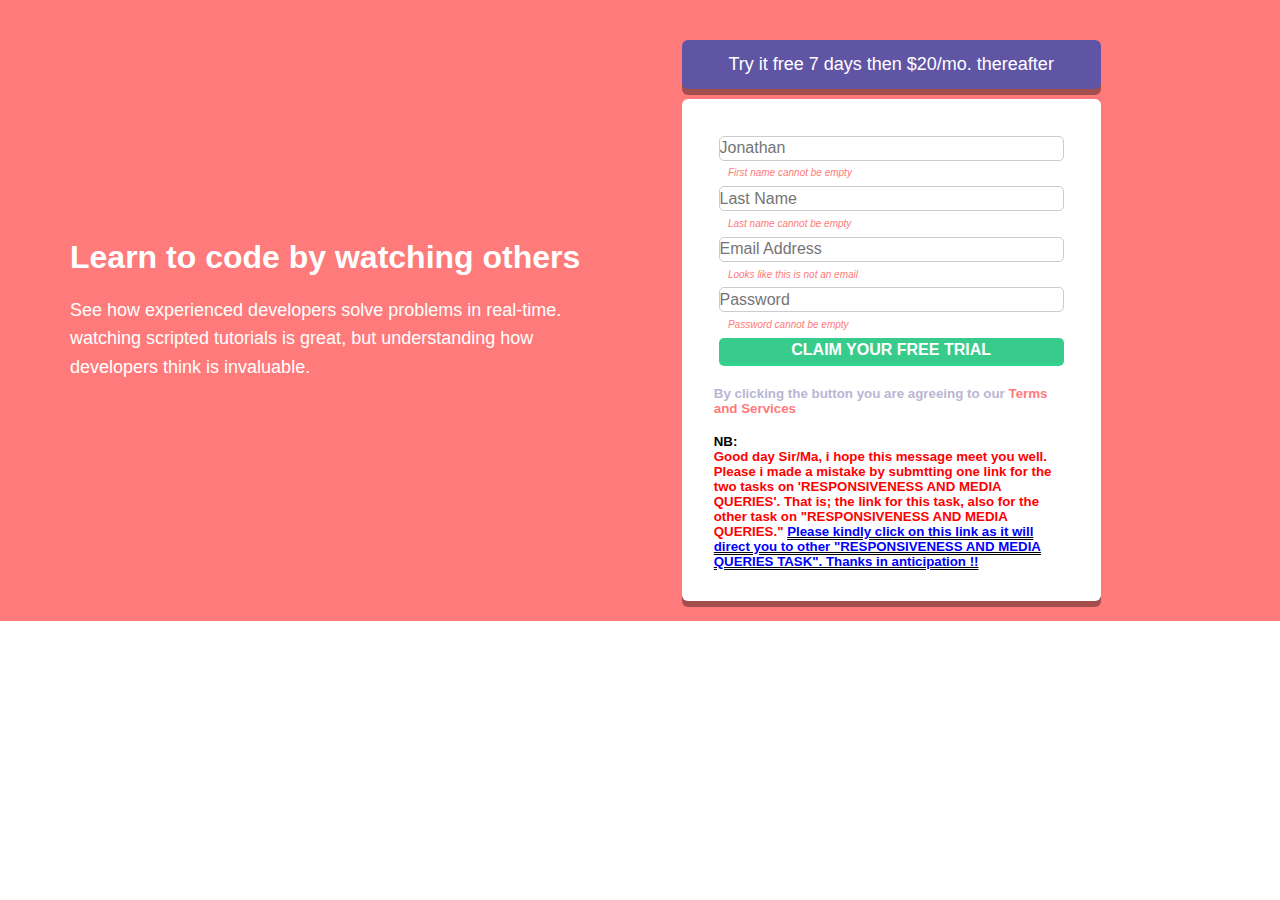
==== RESPONSIVENESS AND MEDIA QUERIES/index.html @ dd6b5cb5 "RESPONSIVENESS AND MEDIA QUERIES" ====
<!DOCTYPE html>
<html lang="en">
<head>
    <meta charset="UTF-8">
    <meta http-equiv="X-UA-Compatible" content="IE=edge">
    <meta name="viewport" content="width=device-width, initial-scale=1.0">
    <link rel="stylesheet" href="style.css">
    <link rel="icon" href="favicon-32x32.png" type="image/png" sizes="32x32">
    <title>Responsive and Media Queries</title>
</head>
<body>
    <div class="main-container">
        <div class="learn-code">

            <h1>Learn to code by watching others</h1>

            <p class="p-one">See how experienced developers solve problems in real-time.
                watching scripted tutorials is great, but understanding how
                developers think is invaluable.
            </p>
        </div>

        <div class="form-group">

            <p class="seven_days">Try it free 7 days then $20/mo. thereafter</p>

            <form class="my-form">
                <input type="text" placeholder="Jonathan" required>
                <p class="error"><em>First name cannot be empty</em></p>

                <input type="text" placeholder="Last Name" required>
                <p class="error"><em>Last name cannot be empty</em></p>

                <input type="text" placeholder="Email Address" required>
                <p class="error"><em>Looks like this is not an email</em></p>

                <input type="password" placeholder="Password" required>
                <p class="error"><em>Password cannot be empty</em></p>

                <input type="submit" value="CLAIM YOUR FREE TRIAL" required class="sub"><br>

                <small><strong>By clicking the button you are agreeing to our</strong>
                    <span><a href="#">Terms and Services</a></span>
                </small><br>

                <h5><strong>NB:</strong><br> Good day Sir/Ma, i hope this message meet you well. Please i made a mistake by submtting one link for the two tasks
                    on 'RESPONSIVENESS AND MEDIA QUERIES'. That is; the link for this task, also for the other task on "RESPONSIVENESS AND MEDIA QUERIES." <a href="index2.html">Please kindly click on this link
                    as it will direct you to other "RESPONSIVENESS AND MEDIA QUERIES TASK". Thanks in anticipation !!
                    </a>
                </h5>

            </form>
        </div>
    </div>
</body>
</html>
---- RESPONSIVENESS AND MEDIA QUERIES/style.css ----
@import url("https://fonts.googleleapis.com/css2?family=Poppins:ital,wght@0,400;0,700;1,400&display=swap");

@media screen and(max-width:1440px){
    .learn-code{
        width: 50%;
        background-image: url(./bg-intro-desktop.png);
    }
}

@media screen and(max-width:375px){
    .form-group{
        width: 100%;
    }
}


*{
    margin: 0;
    padding: 0;
    box-sizing: border-box;
}

body{
    font-family: "Poppins", sans-serif;
    height: 100%;
}

.main-container{
    display: flex;
    justify-content: center;
    flex-direction:row;
    margin: auto auto;
    padding: auto auto;
    background-image: url(./bg-intro-desktop.png);
    background-color: hsl(0, 100%, 74%);
    background-size: contain;
    background-repeat: no-repeat;
    width:100%;
    height: 100%;
}


    

.learn-code{
    align-items: center;
    margin: auto 20px;
    color: #ffffff;
    padding: 30px;
}

.learn-code h1{
    color: #ffffff;
}

h1{
    font-weight: 700px;
    margin-bottom: 20px;
    margin: 20px;
}

.p-one{
    margin: 20px 20px;
    font-size: 16;
    font-weight: 400;
    color: #ffffff;
}

p{
    line-height: 1.6em;
}

.form-group{
    display: flex;
    font-size: 16px;
    flex-direction: column;
    margin-top: 30px;
    width: 100%;
    height: 100%;
}

.seven_days{
    width: 70%;
    background-color: hsl(248, 32%, 49%) ;
    margin:10px 0px 10px;
    text-align: center;
    padding: 10px;
    border: none;
    border-radius: 6px;
    color: #ffffff;
    box-shadow: 0px 6px #0000005b;
}

.my-form{
    display: flex;
    position: relative;
    flex-direction: column;
    width: 70%;
    height:100%;
    background-color: #ffffff;
    margin-bottom:20px;
    padding: 2em 2em;
    border-radius: 6px;
    box-shadow: 0px 6px #0000005b;
}

input{
    font-size: 16px;
    height: 25px;
    padding: 4% 5%S;
    outline: none;
    border-radius: 5px;
    border: 1px solid #ccc;
    margin: 0.3em;
}

strong{
    font-size:16;
    margin: 7px auto;
    color:hsl(246, 25%, 77%);
}

a{
   font-weight: bold;
   color: hsl(0, 100%, 74%);
   text-decoration: none;
}

input:invalid{
    background-image: url(./icon-error.svg);
    background-position: right;
    background-repeat: no-repeat;
    background-size: 20px;
    background-position-x:95% ;
}

.sub{
    font-size: 16px;
    border-radius: 5px;
    border: none;
    font-weight: bold;
    color: #ffffff;
    background-color:hsl(154, 59%, 51%);
    box-shadow: 0px 3px hsl(154, 65%, 51%) ;
    cursor: pointer;

}

.error{
    color: hsl(0, 100%, 74%); 
    position: relative;
    left: 4%;
    font-size: 10px;
}

span{
    color: #ff0000;
}

h5{
    color: #ff0000;
}

h5 strong{
    color: #000000;
}

h5 a{
    color: #0000ff;
    text-decoration:double underline black;
}


/* BELOW ARE THE STYLE DESGNS FOR THE OTHER RESPONSIVESS AND MEDIA QUERIES TASK.  */

.budy{
    margin: 0;
    padding: 0;
    box-sizing: border-box;
    height: 100%;
    
}

.div-container{
    background-image: url(./bg-hero-desktop.svg);
    background-size: contain;
    background-repeat: no-repeat;
    width:100%;
    height: 100vh;
    font-size: 18px;
    font-family: "Poppins" sans-serif;
}

.logo-try{
    display: flex;
    justify-content: space-between;
    margin:auto 50px;
    padding: 50px 50px;
}

h1{
    font-weight: 700;
    color: hsl(192, 100%, 9%); ;;

}

p{
    font-size: 18px;
    text-align: start;
    color:hsl(192, 100%, 9%);
}

.subb{
    width: 150px;
    height: 25px;
    border-radius: 60px;
    color:hsl(192, 100%, 9%);
    background-color:#ffffff;
    box-shadow:#ccc;

}

.btn{
    margin-top: 20px;
    background-color: hsl(322, 100%, 66%);
    color:hsl(193, 100%, 96%);
    width: 200px;
    height: 30px;
    padding: auto;
    border-radius:20px;
    border: none;
    box-shadow: hsl(322, 100%, 66%);
}

.build-huddle{
    display: flex;
    flex-direction:row;
    justify-content: space-around;
    margin-top: 20px;
}

.div-grow{
    font-family: "Poppin" sans-serif;
    display: flex;
    flex-direction: row;
    justify-content: space-around;
    margin-top:50px;
    border: 1px solid;
    border-radius: 40px;
    border-top:0px 1px;
    box-shadow:0px 3px#ccc;
}

h2{
    margin-top: 40px;
    color:hsl(192, 100%, 9%); 
}

.main-flow{
    display: flex;
    flex-direction: row;
    justify-content: space-around;
    margin-top:50px;
    font-family: "Poppins" sans-serif;
    background-color:#ffffff;
    border: 1px solid;
    border-radius: 40px;
    border-top:0px 1px;
    box-shadow:0px 3px#ccc;
}

.div-user{
    font-family: "Poppin" sans-serif;
    display: flex;
    display: flex;
    flex-direction: row;
    justify-content: space-around;
    margin-top:50px;
    border: 1px solid;
    border-radius: 40px;
    border-top:0px 1px;
    box-shadow:0px 3px#ccc;
}

.all-images{
    height: 300px;
}

#chief-container{
    width: 80%;
    min-width: 340px;
    max-width: 1100px;
    margin-right: auto;
    margin-left: auto;
}

.community{
    background:#ffffff ;
    color: hsl(192, 100%, 9%);
    font-size: 30px;
    text-align: center;
    width: 40%;
    height: 150px;
    border: 1px solid;
    border-color: #ffffff;
    margin-left: auto;
    margin-left: auto;
    margin-top:5%;
    margin-right: auto;
    padding: 10px;
}



.get-started{
    margin-top:20px;
    font-size: 18px;
    color: hsl(193, 100%, 96%);
    width:40% ;
    height: 40%;
    padding: auto;
    background-color: hsl(322, 100%, 66%);
    border-radius: 20px;
    border-color: none;
}

.lorem{
    color: #ff0000;
}


.wrapper{
    background:  hsl(192, 100%, 9%);
    border: none;
    height: 100%;
}

.hud{
    background:hsl(193, 100%, 96%);
    width: 270px;
    border-radius:10px;
    border-color: hsl(192, 100%, 9%); ;
} 

.middle-one-item,.middle-two-item,.left-item{
    margin-top:4%;
}

.remove{
    list-style: none;
}

#general{
    display:flex;
    flex-direction: row;
    justify-content: space-around;
    color: hsl(193, 100%, 96%);
}

.small-copy{
    display: flex;
    justify-content:end;
    color:#ff0000;
    margin-right: 20px;
    margin-top:auto;

}
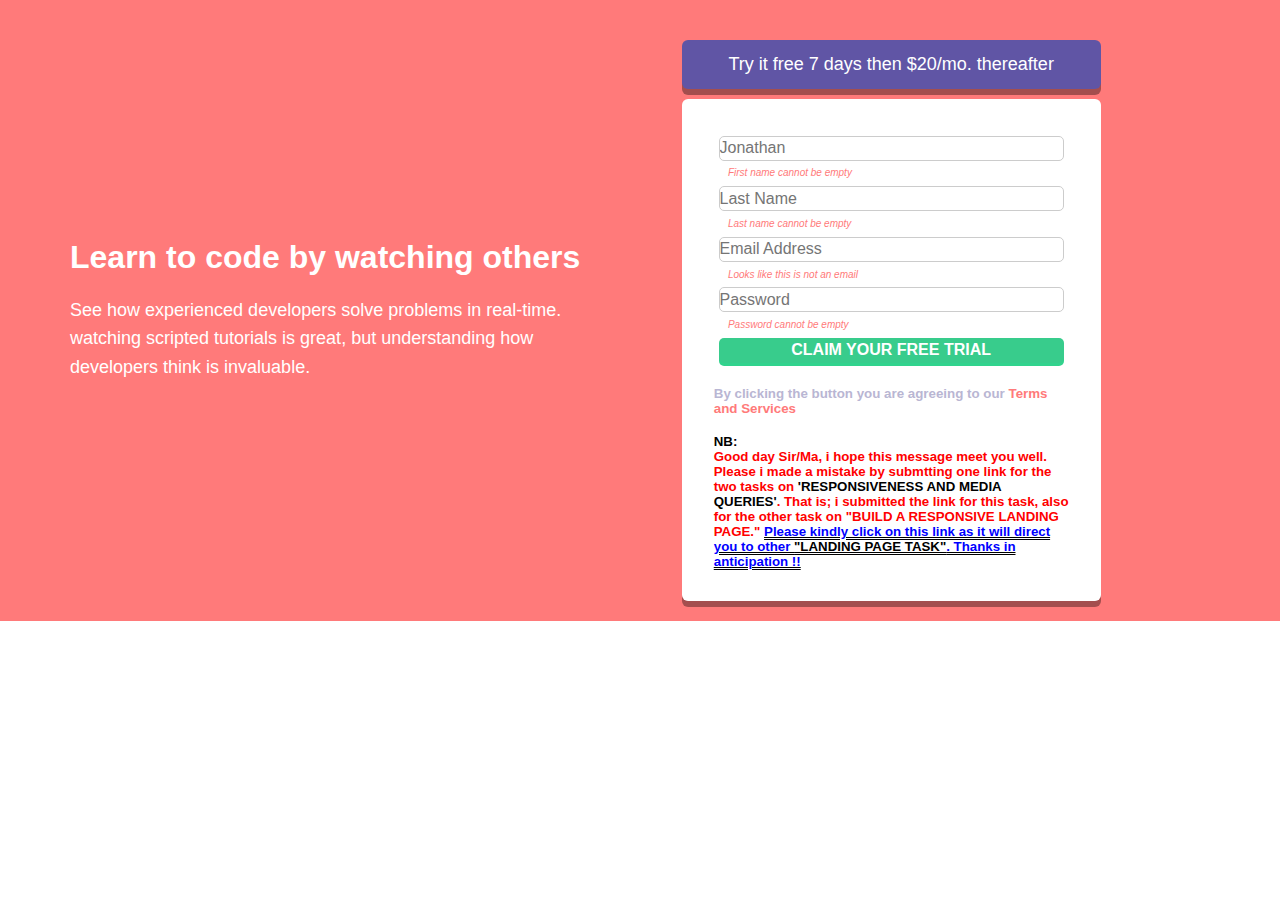
==== commit a20a3eea: "UPDATED" ====
--- a/RESPONSIVENESS AND MEDIA QUERIES/index.html
+++ b/RESPONSIVENESS AND MEDIA QUERIES/index.html
@@ -44,8 +44,8 @@
                 </small><br>
 
                 <h5><strong>NB:</strong><br> Good day Sir/Ma, i hope this message meet you well. Please i made a mistake by submtting one link for the two tasks
-                    on 'RESPONSIVENESS AND MEDIA QUERIES'. That is; the link for this task, also for the other task on "RESPONSIVENESS AND MEDIA QUERIES." <a href="index2.html">Please kindly click on this link
-                    as it will direct you to other "RESPONSIVENESS AND MEDIA QUERIES TASK". Thanks in anticipation !!
+                    on <strong>'RESPONSIVENESS AND MEDIA QUERIES'</strong>. That is; i submitted the link for this task, also for the other task on "BUILD A RESPONSIVE LANDING PAGE." <a href="index2.html">Please kindly click on this link
+                    as it will direct you to other <strong>"LANDING PAGE TASK"</strong>. Thanks in anticipation !!
                     </a>
                 </h5>
 
--- a/RESPONSIVENESS AND MEDIA QUERIES/style.css
+++ b/RESPONSIVENESS AND MEDIA QUERIES/style.css
@@ -363,8 +363,11 @@
     color:#ff0000;
     margin-right: 20px;
     margin-top:auto;
-
-}
-
-
-
+}
+
+.h5 strong em{
+    color: #0000;
+}
+
+
+
